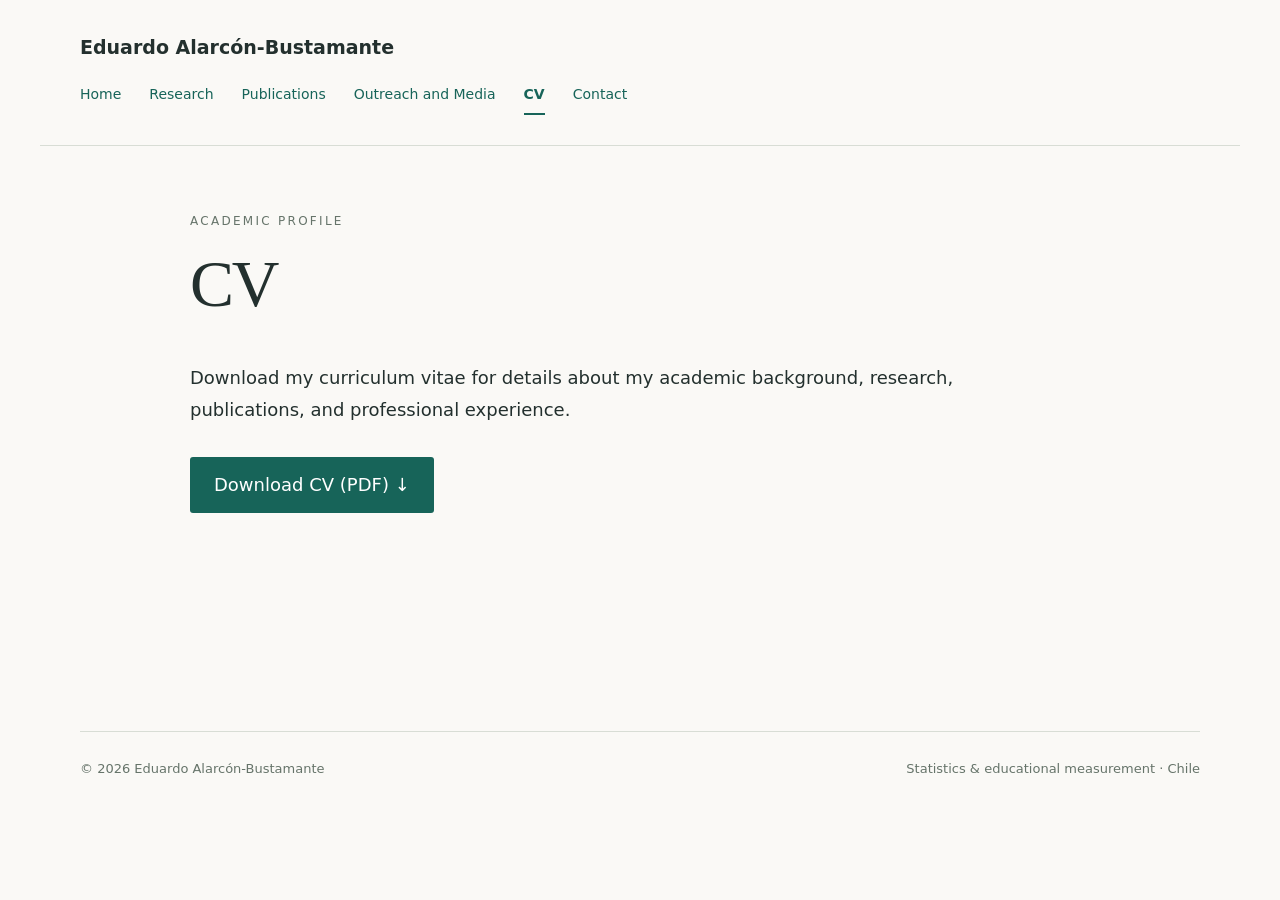
==== cv.html @ 572799fc "Add files via upload" ====
<!doctype html><html lang="en"><head><meta charset="utf-8"><meta name="viewport" content="width=device-width,initial-scale=1"><title>CV | Eduardo Alarcón-Bustamante</title><meta name="description" content="CV — Eduardo Alarcón-Bustamante. Research in statistics, predictive validity, selection bias and missing data."><link rel="stylesheet" href="style.css"></head><body><header><a class="brand" href="index.html">Eduardo Alarcón-Bustamante</a><nav aria-label="Main navigation"><a href="index.html">Home</a><a href="research.html">Research</a><a href="publications.html">Publications</a><a href="outreach.html">Outreach and Media</a><a href="cv.html" aria-current="page">CV</a><a href="contact.html">Contact</a></nav></header><main id="main"><p class="eyebrow">Academic profile</p><h1>CV</h1><div class="content"><p>Download my curriculum vitae for details about my academic background, research, publications, and professional experience.</p><a class="button" href="assets/cv.pdf" download="Eduardo_Alarcon_Bustamante_CV.pdf">Download CV (PDF) ↓</a></div></main><footer><span>© 2026 Eduardo Alarcón-Bustamante</span><span>Statistics & educational measurement · Chile</span></footer></body></html>
---- style.css ----
*{box-sizing:border-box}html{scroll-behavior:smooth}body{margin:0;background:#faf9f6;color:#23302e;font:18px/1.8 system-ui,-apple-system,BlinkMacSystemFont,"Segoe UI",sans-serif}a{color:#176459;text-underline-offset:4px}a:hover{color:#102e29}header{max-width:1200px;margin:auto;padding:30px 40px;border-bottom:1px solid #d8ddd5}.brand{font-size:19px;text-decoration:none;color:#23302e;font-weight:650}nav{display:flex;flex-wrap:wrap;gap:12px 28px;margin-top:18px}nav a{font-size:14px;text-decoration:none;padding-bottom:5px}nav a[aria-current]{border-bottom:2px solid #176459;font-weight:700}main{max-width:980px;margin:auto;padding:65px 40px 90px;min-height:65vh}.eyebrow{font-size:12px;letter-spacing:.19em;text-transform:uppercase;color:#66746a;margin:0 0 14px}h1,h2{font-family:Georgia,serif;font-weight:400;line-height:1.15;letter-spacing:-.035em}h1{font-size:clamp(40px,6vw,66px);margin:0 0 40px}h2{font-size:32px}.intro{font-size:23px;line-height:1.6;color:#4d6055;margin-bottom:40px;max-width:750px}.content p{max-width:800px}.content>ul,.content>ol{list-style:none;padding:0;margin:0}.content>ul>li,.content>ol>li{padding:25px 0;border-top:1px solid #d8ddd5}.content>ul>li:last-child,.content>ol>li:last-child{border-bottom:1px solid #d8ddd5}li em{font-style:italic}footer{max-width:1120px;margin:auto;padding:25px 0 40px;border-top:1px solid #d8ddd5;font-size:13px;color:#66746a;display:flex;justify-content:space-between;gap:20px}.button{display:inline-block;background:#176459;color:white;text-decoration:none;padding:12px 24px;border-radius:3px;margin:12px 0}.button:hover{background:#102e29;color:white}.home-links{display:flex;gap:25px;flex-wrap:wrap;margin-top:40px;padding-top:25px;border-top:1px solid #d8ddd5}.home-links a{font-size:15px}blockquote{border-left:2px solid #9ba897;margin:50px 0 0;padding-left:24px;color:#66746a;font-family:Georgia,serif;font-size:20px}blockquote cite{display:block;font-family:system-ui;font-size:13px;margin-top:10px;font-style:normal}.wp-block-group,.wp-block-columns,.wp-block-column{display:contents}@media(max-width:650px){header{padding:22px}main{padding:40px 22px 65px}nav{gap:10px 20px}footer{margin:0 22px;display:block}body{font-size:16px}.intro{font-size:20px}h1{margin-bottom:28px}}
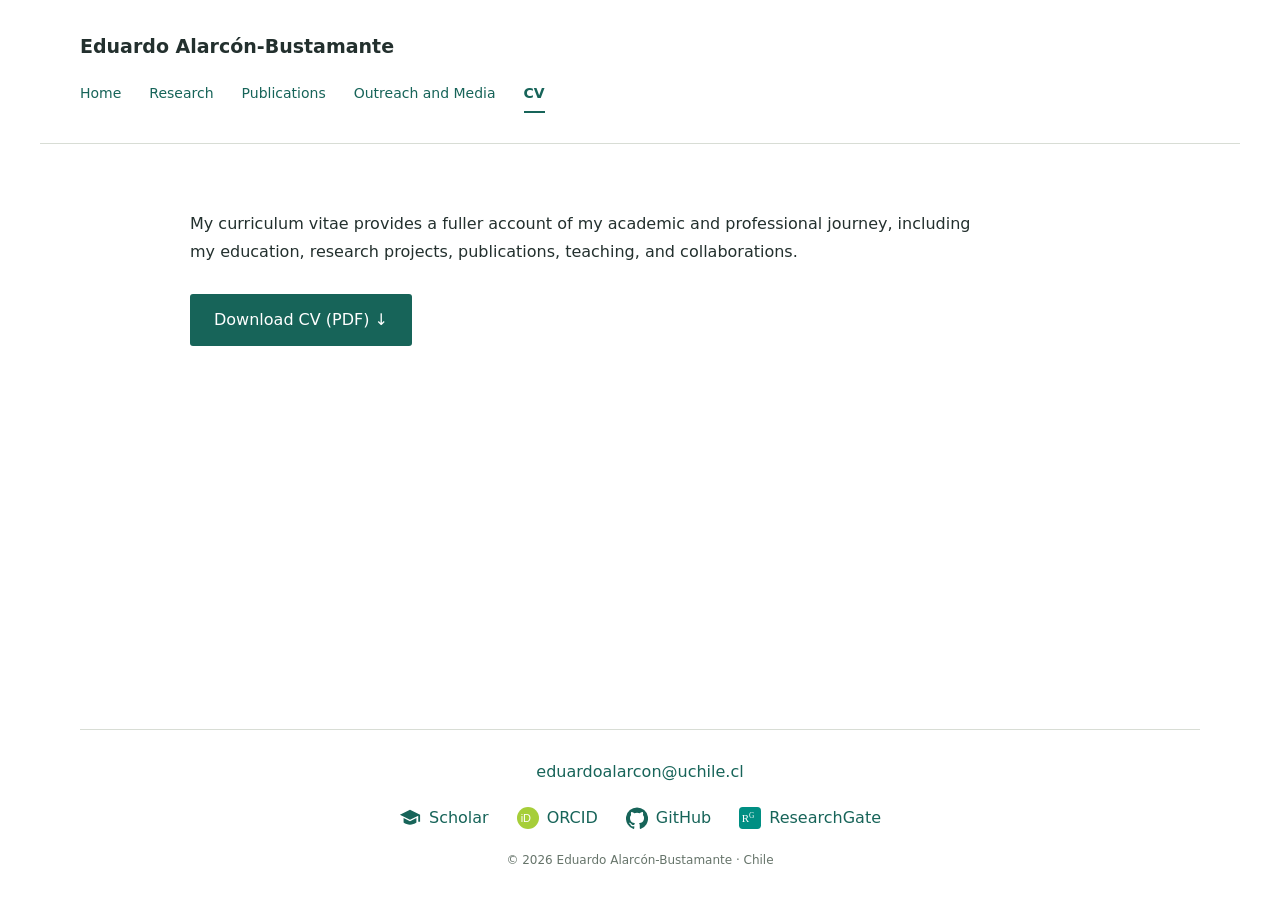
==== commit e78eeb48: "Update cv.html" ====
--- a/cv.html
+++ b/cv.html
@@ -1 +1,140 @@
-<!doctype html><html lang="en"><head><meta charset="utf-8"><meta name="viewport" content="width=device-width,initial-scale=1"><title>CV | Eduardo Alarcón-Bustamante</title><meta name="description" content="CV — Eduardo Alarcón-Bustamante. Research in statistics, predictive validity, selection bias and missing data."><link rel="stylesheet" href="style.css"></head><body><header><a class="brand" href="index.html">Eduardo Alarcón-Bustamante</a><nav aria-label="Main navigation"><a href="index.html">Home</a><a href="research.html">Research</a><a href="publications.html">Publications</a><a href="outreach.html">Outreach and Media</a><a href="cv.html" aria-current="page">CV</a><a href="contact.html">Contact</a></nav></header><main id="main"><p class="eyebrow">Academic profile</p><h1>CV</h1><div class="content"><p>Download my curriculum vitae for details about my academic background, research, publications, and professional experience.</p><a class="button" href="assets/cv.pdf" download="Eduardo_Alarcon_Bustamante_CV.pdf">Download CV (PDF) ↓</a></div></main><footer><span>© 2026 Eduardo Alarcón-Bustamante</span><span>Statistics & educational measurement · Chile</span></footer></body></html>+<!doctype html>
+<html lang="en">
+<head>
+  <meta charset="utf-8">
+  <meta name="viewport" content="width=device-width,initial-scale=1">
+  <title>CV | Eduardo Alarcón-Bustamante</title>
+  <meta name="description" content="Curriculum vitae — Eduardo Alarcón-Bustamante. Academic background, research, publications, teaching, and professional experience.">
+  <link rel="stylesheet" href="style.css">
+
+  <style>
+    .profile-footer {
+      display: flex;
+      flex-direction: column;
+      align-items: center;
+      gap: 18px;
+      text-align: center;
+      padding: 28px 20px;
+    }
+
+    .profile-email {
+      font-size: 16px;
+      text-decoration: none;
+    }
+
+    .profile-links {
+      display: flex;
+      justify-content: center;
+      flex-wrap: wrap;
+      gap: 18px 28px;
+    }
+
+    .profile-links a {
+      display: inline-flex;
+      align-items: center;
+      gap: 8px;
+      font-size: 16px;
+      text-decoration: none;
+    }
+
+    .profile-links a:hover,
+    .profile-email:hover {
+      text-decoration: underline;
+    }
+
+    .profile-links svg {
+      width: 22px;
+      height: 22px;
+      flex-shrink: 0;
+    }
+
+    .profile-copyright {
+      font-size: 12px;
+    }
+  </style>
+</head>
+
+<body>
+  <header>
+    <a class="brand" href="index.html">Eduardo Alarcón-Bustamante</a>
+
+    <nav aria-label="Main navigation">
+      <a href="index.html">Home</a>
+      <a href="research.html">Research</a>
+      <a href="publications.html">Publications</a>
+      <a href="outreach.html">Outreach and Media</a>
+      <a href="cv.html" aria-current="page">CV</a>
+    </nav>
+  </header>
+
+  <main id="main">
+    
+    <div class="content">
+      <p>
+        My curriculum vitae provides a fuller account of my academic
+        and professional journey, including my education, research
+        projects, publications, teaching, and collaborations.
+      </p>
+
+      <a class="button"
+         href="assets/cv.pdf"
+         download="Eduardo_Alarcon_Bustamante_CV.pdf">
+        Download CV (PDF) ↓
+      </a>
+    </div>
+  </main>
+
+  <footer class="profile-footer">
+    <a class="profile-email" href="mailto:eduardoalarcon@uchile.cl">
+      eduardoalarcon@uchile.cl
+    </a>
+
+    <div class="profile-links">
+      <a href="https://scholar.google.com/citations?hl=es&amp;user=qdBU7lgAAAAJ"
+         target="_blank" rel="noopener noreferrer">
+        <svg viewBox="0 0 24 24" fill="currentColor" aria-hidden="true">
+          <path d="M12 3 1 8.5 12 14l9-4.5V16h2V8.5L12 3Zm-7 9v5c4 3 10 3 14 0v-5l-7 3.5L5 12Z"/>
+        </svg>
+        Scholar
+      </a>
+
+      <a href="https://orcid.org/0000-0003-3121-483X"
+         target="_blank" rel="noopener noreferrer">
+        <svg viewBox="0 0 24 24" aria-hidden="true">
+          <circle cx="12" cy="12" r="12" fill="#A6CE39"/>
+          <text x="4" y="16"
+                fill="#ffffff"
+                font-family="Arial, sans-serif"
+                font-size="12">iD</text>
+        </svg>
+        ORCID
+      </a>
+
+      <a href="https://github.com/ealarconb"
+         target="_blank" rel="noopener noreferrer">
+        <svg viewBox="0 0 24 24" fill="currentColor" aria-hidden="true">
+          <path d="M12 .5a12 12 0 0 0-3.79 23.39c.6.11.82-.26.82-.58v-2.23c-3.34.73-4.04-1.42-4.04-1.42-.55-1.39-1.33-1.76-1.33-1.76-1.09-.75.08-.73.08-.73 1.2.08 1.84 1.23 1.84 1.23 1.07 1.83 2.81 1.3 3.5.99.11-.78.42-1.3.76-1.6-2.66-.3-5.47-1.33-5.47-5.93 0-1.31.47-2.38 1.24-3.22-.12-.3-.54-1.52.12-3.17 0 0 1.01-.32 3.3 1.23a11.5 11.5 0 0 1 6 0c2.29-1.55 3.3-1.23 3.3-1.23.66 1.65.24 2.87.12 3.17.77.84 1.24 1.91 1.24 3.22 0 4.61-2.81 5.63-5.49 5.93.43.37.82 1.1.82 2.22v3.3c0 .32.22.7.83.58A12 12 0 0 0 12 .5Z"/>
+        </svg>
+        GitHub
+      </a>
+
+      <a href="https://www.researchgate.net/profile/Eduardo-Alarcon-Bustamante/research"
+         target="_blank" rel="noopener noreferrer">
+        <svg viewBox="0 0 24 24" aria-hidden="true">
+          <rect width="24" height="24" rx="4" fill="#008F83"/>
+          <text x="3" y="16"
+                fill="#ffffff"
+                font-family="Georgia, serif"
+                font-size="12">R<tspan baseline-shift="super"
+                                    font-size="8">G</tspan></text>
+        </svg>
+        ResearchGate
+      </a>
+    </div>
+
+    <span class="profile-copyright">
+      © 2026 Eduardo Alarcón-Bustamante · Chile
+    </span>
+  </footer>
+</body>
+</html>
--- a/style.css
+++ b/style.css
@@ -1 +1,204 @@
-*{box-sizing:border-box}html{scroll-behavior:smooth}body{margin:0;background:#faf9f6;color:#23302e;font:18px/1.8 system-ui,-apple-system,BlinkMacSystemFont,"Segoe UI",sans-serif}a{color:#176459;text-underline-offset:4px}a:hover{color:#102e29}header{max-width:1200px;margin:auto;padding:30px 40px;border-bottom:1px solid #d8ddd5}.brand{font-size:19px;text-decoration:none;color:#23302e;font-weight:650}nav{display:flex;flex-wrap:wrap;gap:12px 28px;margin-top:18px}nav a{font-size:14px;text-decoration:none;padding-bottom:5px}nav a[aria-current]{border-bottom:2px solid #176459;font-weight:700}main{max-width:980px;margin:auto;padding:65px 40px 90px;min-height:65vh}.eyebrow{font-size:12px;letter-spacing:.19em;text-transform:uppercase;color:#66746a;margin:0 0 14px}h1,h2{font-family:Georgia,serif;font-weight:400;line-height:1.15;letter-spacing:-.035em}h1{font-size:clamp(40px,6vw,66px);margin:0 0 40px}h2{font-size:32px}.intro{font-size:23px;line-height:1.6;color:#4d6055;margin-bottom:40px;max-width:750px}.content p{max-width:800px}.content>ul,.content>ol{list-style:none;padding:0;margin:0}.content>ul>li,.content>ol>li{padding:25px 0;border-top:1px solid #d8ddd5}.content>ul>li:last-child,.content>ol>li:last-child{border-bottom:1px solid #d8ddd5}li em{font-style:italic}footer{max-width:1120px;margin:auto;padding:25px 0 40px;border-top:1px solid #d8ddd5;font-size:13px;color:#66746a;display:flex;justify-content:space-between;gap:20px}.button{display:inline-block;background:#176459;color:white;text-decoration:none;padding:12px 24px;border-radius:3px;margin:12px 0}.button:hover{background:#102e29;color:white}.home-links{display:flex;gap:25px;flex-wrap:wrap;margin-top:40px;padding-top:25px;border-top:1px solid #d8ddd5}.home-links a{font-size:15px}blockquote{border-left:2px solid #9ba897;margin:50px 0 0;padding-left:24px;color:#66746a;font-family:Georgia,serif;font-size:20px}blockquote cite{display:block;font-family:system-ui;font-size:13px;margin-top:10px;font-style:normal}.wp-block-group,.wp-block-columns,.wp-block-column{display:contents}@media(max-width:650px){header{padding:22px}main{padding:40px 22px 65px}nav{gap:10px 20px}footer{margin:0 22px;display:block}body{font-size:16px}.intro{font-size:20px}h1{margin-bottom:28px}}+* {
+  box-sizing: border-box;
+}
+
+body {
+  margin: 0;
+  background: #ffffff;
+  color: #23302e;
+  font: 16px/1.75 system-ui, -apple-system,
+    BlinkMacSystemFont, "Segoe UI", sans-serif;
+}
+
+a {
+  color: #176459;
+  text-underline-offset: 4px;
+}
+
+a:hover {
+  color: #102e29;
+}
+
+header {
+  max-width: 1200px;
+  margin: auto;
+  padding: 30px 40px;
+  border-bottom: 1px solid #d8ddd5;
+}
+
+.brand {
+  font-size: 19px;
+  text-decoration: none;
+  color: #23302e;
+  font-weight: 650;
+}
+
+nav {
+  display: flex;
+  flex-wrap: wrap;
+  gap: 12px 28px;
+  margin-top: 18px;
+}
+
+nav a {
+  font-size: 14px;
+  text-decoration: none;
+  padding-bottom: 5px;
+}
+
+nav a[aria-current] {
+  border-bottom: 2px solid #176459;
+  font-weight: 700;
+}
+
+main {
+  max-width: 980px;
+  margin: auto;
+  padding: 50px 40px 80px;
+  min-height: 65vh;
+}
+
+.eyebrow {
+  font-size: 12px;
+  letter-spacing: .19em;
+  text-transform: uppercase;
+  color: #66746a;
+  margin: 0 0 14px;
+}
+
+h1,
+h2 {
+  font-family: Georgia, serif;
+  font-weight: 400;
+  line-height: 1.15;
+  letter-spacing: -.035em;
+}
+
+h1 {
+  font-size: clamp(32px, 4vw, 44px);
+  margin: 0 0 30px;
+}
+
+h2 {
+  font-size: 28px;
+}
+
+.intro {
+  font-size: 19px;
+  line-height: 1.6;
+  color: #4d6055;
+  margin-bottom: 30px;
+  max-width: 750px;
+}
+
+.content p {
+  max-width: 800px;
+}
+
+.content > ul,
+.content > ol {
+  list-style: none;
+  padding: 0;
+  margin: 0;
+}
+
+.content > ul > li,
+.content > ol > li {
+  padding: 25px 0;
+  border-top: 1px solid #d8ddd5;
+}
+
+.content > ul > li:last-child,
+.content > ol > li:last-child {
+  border-bottom: 1px solid #d8ddd5;
+}
+
+footer {
+  max-width: 1120px;
+  margin: auto;
+  padding: 25px 0 40px;
+  border-top: 1px solid #d8ddd5;
+  font-size: 13px;
+  color: #66746a;
+  display: flex;
+  justify-content: space-between;
+  gap: 20px;
+}
+
+.button {
+  display: inline-block;
+  background: #176459;
+  color: white;
+  text-decoration: none;
+  padding: 12px 24px;
+  border-radius: 3px;
+  margin: 12px 0;
+}
+
+.button:hover {
+  background: #102e29;
+  color: white;
+}
+
+.home-links {
+  display: flex;
+  gap: 25px;
+  flex-wrap: wrap;
+  margin-top: 40px;
+  padding-top: 25px;
+  border-top: 1px solid #d8ddd5;
+}
+
+.home-links a {
+  font-size: 15px;
+}
+
+blockquote {
+  border-left: 2px solid #9ba897;
+  margin: 50px 0 0;
+  padding-left: 24px;
+  color: #66746a;
+  font-family: Georgia, serif;
+  font-size: 18px;
+}
+
+blockquote cite {
+  display: block;
+  font-family: system-ui, sans-serif;
+  font-size: 13px;
+  margin-top: 10px;
+  font-style: normal;
+}
+
+.wp-block-group,
+.wp-block-columns,
+.wp-block-column {
+  display: contents;
+}
+
+@media (max-width: 650px) {
+  header {
+    padding: 22px;
+  }
+
+  main {
+    padding: 35px 22px 65px;
+  }
+
+  nav {
+    gap: 10px 20px;
+  }
+
+  footer {
+    margin: 0 22px;
+    display: block;
+  }
+
+  h1 {
+    font-size: 32px;
+  }
+
+  .intro {
+    font-size: 18px;
+  }
+}
